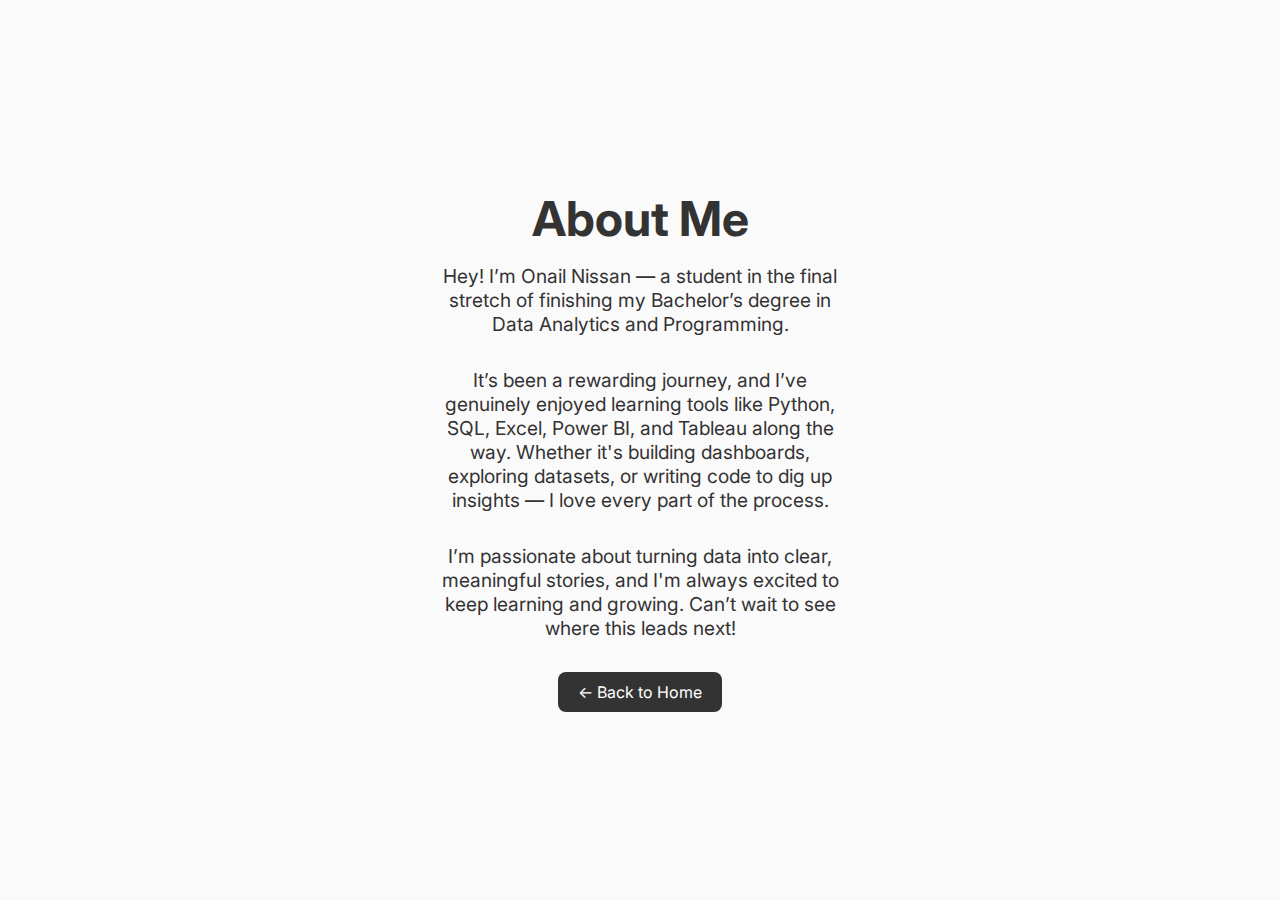
==== about.html @ 7ad42d69 "Update about.html" ====
<!DOCTYPE html>
<html lang="en">
<head>
  <meta charset="UTF-8" />
  <meta name="viewport" content="width=device-width, initial-scale=1.0" />
  <title>About Me | Onail Nissan</title>
  <link rel="stylesheet" href="style.css" />
  <link href="https://fonts.googleapis.com/css2?family=Inter:wght@400;700&display=swap" rel="stylesheet">
</head>
<body>
  <div class="container">
    <h1>About Me</h1>
    <p>Hey! I’m Onail Nissan — a student in the final stretch of finishing my Bachelor’s degree in Data Analytics and Programming.</p>
    <p>It’s been a rewarding journey, and I’ve genuinely enjoyed learning tools like Python, SQL, Excel, Power BI, and Tableau along the way. Whether it's building dashboards, exploring datasets, or writing code to dig up insights — I love every part of the process.</p>
    <p>I’m passionate about turning data into clear, meaningful stories, and I'm always excited to keep learning and growing. Can’t wait to see where this leads next!</p>
    <div class="links">
      <a href="index.html">← Back to Home</a>
    </div>
  </div>
</body>
</html>
---- style.css ----
/* Reset + Base */
* {
  box-sizing: border-box;
  margin: 0;
  padding: 0;
}

body {
  font-family: 'Inter', sans-serif;
  background: #fafafa;
  color: #333;
  height: 100vh;
  display: flex;
  align-items: center;
  justify-content: center;
}

/* Homepage container */
.container {
  text-align: center;
  max-width: 500px;
  padding: 40px;
}

/* Title & subtitle */
h1 {
  font-size: 3rem;
  font-weight: 700;
}

p {
  font-size: 1.2rem;
  margin: 1rem 0 2rem;
}

/* Link styles */
.links a {
  display: inline-block;
  margin: 0 10px;
  text-decoration: none;
  font-size: 1rem;
  padding: 10px 20px;
  border-radius: 8px;
  transition: all 0.3s ease;
  background: #333;
  color: #fff;
}

.links a:hover {
  background: #555;
}

/* About page (optional, won't affect homepage) */
.container.about {
  margin-top: 60px;
  text-align: center;
  max-width: 700px;
  padding: 40px;
  margin-left: auto;
  margin-right: auto;
}

.container.about p {
  font-size: 1.1rem;
  line-height: 1.6;
  margin: 1rem 0;
  color: #444;
}

.back-link {
  display: inline-block;
  margin-top: 2rem;
  font-size: 1rem;
  text-decoration: none;
  color: #5c3aff;
  border-bottom: 1px solid transparent;
  transition: all 0.2s ease-in-out;
}

.back-link:hover {
  border-color: #5c3aff;
  color: #3a24d1;
}
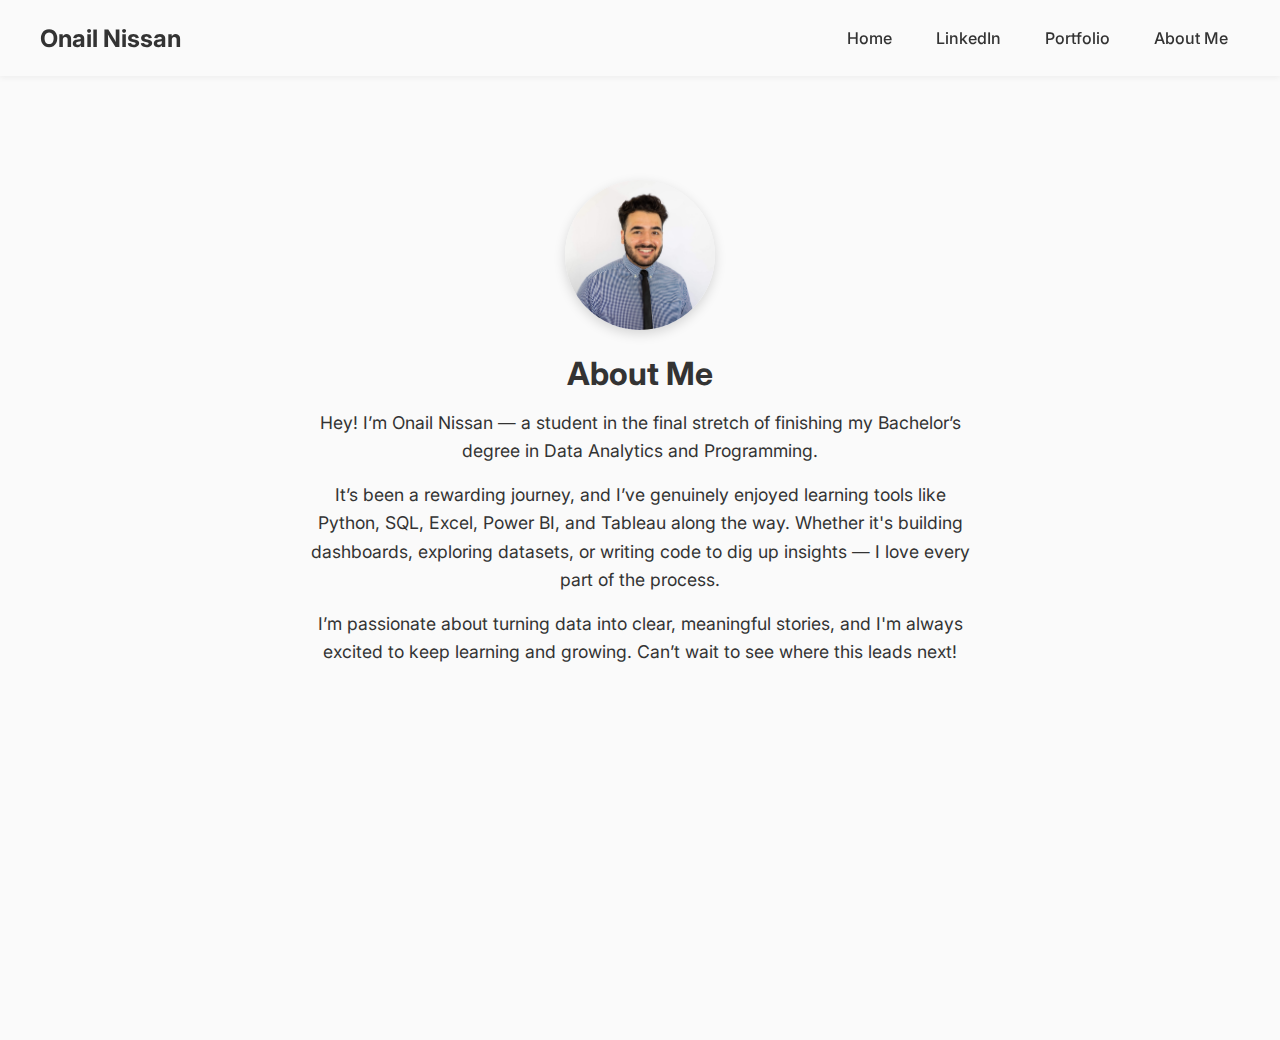
==== commit 2abccd54: "Update about.html" ====
--- a/about.html
+++ b/about.html
@@ -7,15 +7,31 @@
   <link rel="stylesheet" href="style.css" />
   <link href="https://fonts.googleapis.com/css2?family=Inter:wght@400;700&display=swap" rel="stylesheet">
 </head>
-<body>
-  <div class="container">
-    <h1>About Me</h1>
-    <p>Hey! I’m Onail Nissan — a student in the final stretch of finishing my Bachelor’s degree in Data Analytics and Programming.</p>
-    <p>It’s been a rewarding journey, and I’ve genuinely enjoyed learning tools like Python, SQL, Excel, Power BI, and Tableau along the way. Whether it's building dashboards, exploring datasets, or writing code to dig up insights — I love every part of the process.</p>
-    <p>I’m passionate about turning data into clear, meaningful stories, and I'm always excited to keep learning and growing. Can’t wait to see where this leads next!</p>
-    <div class="links">
-      <a href="index.html">← Back to Home</a>
-    </div>
+<body style="background: #fafafa; color: #333; font-family: 'Inter', sans-serif;">
+  <header class="navbar">
+    <a href="index.html" class="logo">Onail Nissan</a>
+    <nav class="nav-links">
+      <a href="home.html">Home</a>
+      <a href="https://www.linkedin.com/in/onailnissan/" target="_blank">LinkedIn</a>
+      <a href="portfolio.html">Portfolio</a>
+      <a href="about.html">About Me</a>
+    </nav>
+  </header>
+
+  <div style="max-width: 700px; margin: 140px auto 0 auto; text-align: center; padding: 40px 20px;">
+    <img src="profile.jpg" alt="Photo of Onail Nissan" style="width: 150px; height: 150px; object-fit: cover; border-radius: 50%; box-shadow: 0 4px 12px rgba(0,0,0,0.15); margin-bottom: 20px;" />
+
+    <h1 style="font-size: 2rem; font-weight: 700; margin-bottom: 1rem;">About Me</h1>
+
+    <p style="font-size: 1.1rem; line-height: 1.6; margin-bottom: 1rem;">
+      Hey! I’m Onail Nissan — a student in the final stretch of finishing my Bachelor’s degree in Data Analytics and Programming.
+    </p>
+    <p style="font-size: 1.1rem; line-height: 1.6; margin-bottom: 1rem;">
+      It’s been a rewarding journey, and I’ve genuinely enjoyed learning tools like Python, SQL, Excel, Power BI, and Tableau along the way. Whether it's building dashboards, exploring datasets, or writing code to dig up insights — I love every part of the process.
+    </p>
+    <p style="font-size: 1.1rem; line-height: 1.6; margin-bottom: 2rem;">
+      I’m passionate about turning data into clear, meaningful stories, and I'm always excited to keep learning and growing. Can’t wait to see where this leads next!
+    </p>
   </div>
 </body>
 </html>
--- a/style.css
+++ b/style.css
@@ -9,75 +9,115 @@
   font-family: 'Inter', sans-serif;
   background: #fafafa;
   color: #333;
-  height: 100vh;
-  display: flex;
-  align-items: center;
-  justify-content: center;
+  min-height: 100vh;
 }
 
-/* Homepage container */
+/* NAVBAR */
+.navbar {
+  position: fixed;
+  top: 0;
+  left: 0;
+  width: 100%;
+  padding: 20px 40px;
+  display: flex;
+  justify-content: space-between;
+  align-items: center;
+  background-color: #fafafa;
+  box-shadow: 0 2px 6px rgba(0, 0, 0, 0.05);
+  z-index: 10;
+}
+
+.logo {
+  font-size: 1.5rem;
+  font-weight: bold;
+  color: #333;
+  text-decoration: none;
+}
+
+.nav-links {
+  display: flex;
+  gap: 20px;
+}
+
+.nav-links a {
+  text-decoration: none;
+  color: #333;
+  font-weight: 500;
+  padding: 8px 12px;
+  border-radius: 6px;
+  transition: background 0.2s;
+}
+
+.nav-links a:hover {
+  background-color: #e0e0e0;
+}
+
+/* MAIN CONTENT CONTAINER */
 .container {
   text-align: center;
-  max-width: 500px;
+  max-width: 600px;
+  padding: 40px;
+  margin: 140px auto 0 auto;
+}
+
+/* Home welcome styles */
+/* Home content formatting */
+.home-container {
+  text-align: center;
+  margin-top: 140px;
   padding: 40px;
 }
 
-/* Title & subtitle */
-h1 {
-  font-size: 3rem;
-  font-weight: 700;
+.home-container h1 {
+  font-size: 2.5rem;
+  margin-bottom: 1rem;
 }
 
-p {
+.home-container p {
   font-size: 1.2rem;
-  margin: 1rem 0 2rem;
+  color: #444;
+  margin: 1rem 0;
+  line-height: 1.6;
 }
 
-/* Link styles */
+
+/* Profile photo */
+.profile-photo {
+  width: 140px;
+  height: 140px;
+  object-fit: cover;
+  border-radius: 50%;
+  margin-bottom: 20px;
+  box-shadow: 0 4px 12px rgba(0, 0, 0, 0.15);
+}
+
+/* Link Buttons (below profile/title) */
+.links {
+  display: flex;
+  flex-direction: column;
+  align-items: center;
+  gap: 15px;
+  margin-top: 20px;
+}
+
 .links a {
   display: inline-block;
-  margin: 0 10px;
   text-decoration: none;
   font-size: 1rem;
   padding: 10px 20px;
   border-radius: 8px;
-  transition: all 0.3s ease;
   background: #333;
   color: #fff;
+  transition: background 0.3s ease;
 }
 
 .links a:hover {
   background: #555;
 }
 
-/* About page (optional, won't affect homepage) */
-.container.about {
-  margin-top: 60px;
-  text-align: center;
-  max-width: 700px;
-  padding: 40px;
-  margin-left: auto;
-  margin-right: auto;
+/* Optional: make links horizontal on desktop */
+@media (min-width: 600px) {
+  .links {
+    flex-direction: row;
+  }
 }
-
-.container.about p {
-  font-size: 1.1rem;
-  line-height: 1.6;
-  margin: 1rem 0;
-  color: #444;
-}
-
-.back-link {
-  display: inline-block;
-  margin-top: 2rem;
-  font-size: 1rem;
-  text-decoration: none;
-  color: #5c3aff;
-  border-bottom: 1px solid transparent;
-  transition: all 0.2s ease-in-out;
-}
-
-.back-link:hover {
-  border-color: #5c3aff;
-  color: #3a24d1;
-}
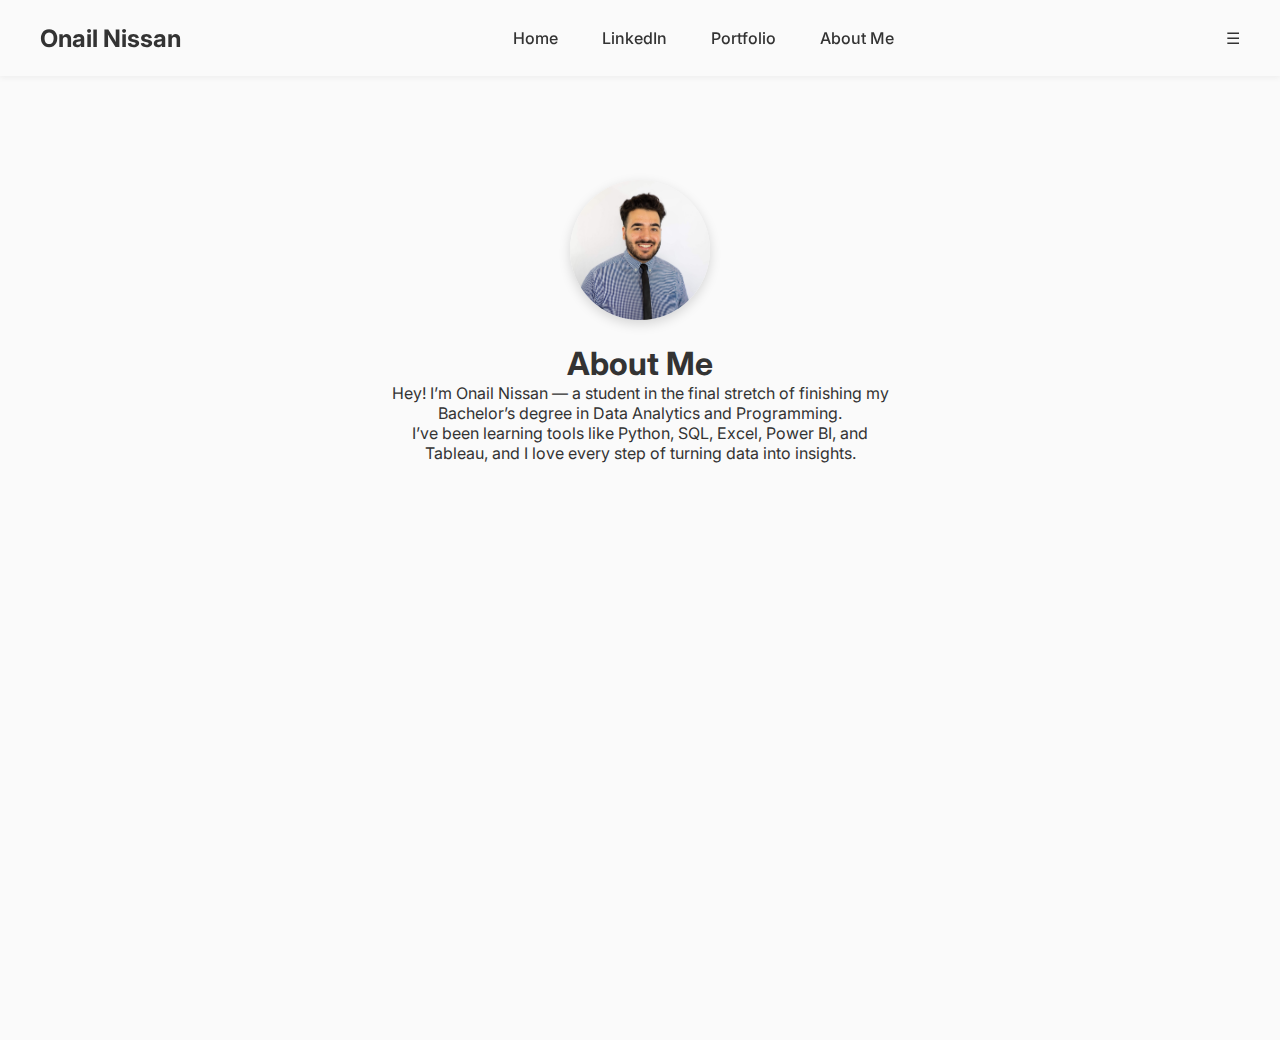
==== commit d8740867: "Update about.html" ====
--- a/about.html
+++ b/about.html
@@ -7,31 +7,29 @@
   <link rel="stylesheet" href="style.css" />
   <link href="https://fonts.googleapis.com/css2?family=Inter:wght@400;700&display=swap" rel="stylesheet">
 </head>
-<body style="background: #fafafa; color: #333; font-family: 'Inter', sans-serif;">
+<body>
   <header class="navbar">
     <a href="index.html" class="logo">Onail Nissan</a>
-    <nav class="nav-links">
+    <nav class="nav-links" id="navLinks">
       <a href="home.html">Home</a>
       <a href="https://www.linkedin.com/in/onailnissan/" target="_blank">LinkedIn</a>
       <a href="portfolio.html">Portfolio</a>
       <a href="about.html">About Me</a>
     </nav>
+    <a class="icon" onclick="toggleNav()">☰</a>
   </header>
 
-  <div style="max-width: 700px; margin: 140px auto 0 auto; text-align: center; padding: 40px 20px;">
-    <img src="profile.jpg" alt="Photo of Onail Nissan" style="width: 150px; height: 150px; object-fit: cover; border-radius: 50%; box-shadow: 0 4px 12px rgba(0,0,0,0.15); margin-bottom: 20px;" />
+  <div class="container">
+    <img src="profile.jpg" alt="Onail Nissan" class="profile-photo" />
+    <h1>About Me</h1>
+    <p>Hey! I’m Onail Nissan — a student in the final stretch of finishing my Bachelor’s degree in Data Analytics and Programming.</p>
+    <p>I’ve been learning tools like Python, SQL, Excel, Power BI, and Tableau, and I love every step of turning data into insights.</p>
+  </div>
 
-    <h1 style="font-size: 2rem; font-weight: 700; margin-bottom: 1rem;">About Me</h1>
-
-    <p style="font-size: 1.1rem; line-height: 1.6; margin-bottom: 1rem;">
-      Hey! I’m Onail Nissan — a student in the final stretch of finishing my Bachelor’s degree in Data Analytics and Programming.
-    </p>
-    <p style="font-size: 1.1rem; line-height: 1.6; margin-bottom: 1rem;">
-      It’s been a rewarding journey, and I’ve genuinely enjoyed learning tools like Python, SQL, Excel, Power BI, and Tableau along the way. Whether it's building dashboards, exploring datasets, or writing code to dig up insights — I love every part of the process.
-    </p>
-    <p style="font-size: 1.1rem; line-height: 1.6; margin-bottom: 2rem;">
-      I’m passionate about turning data into clear, meaningful stories, and I'm always excited to keep learning and growing. Can’t wait to see where this leads next!
-    </p>
-  </div>
+  <script>
+    function toggleNav() {
+      document.getElementById("navLinks").classList.toggle("responsive");
+    }
+  </script>
 </body>
 </html>
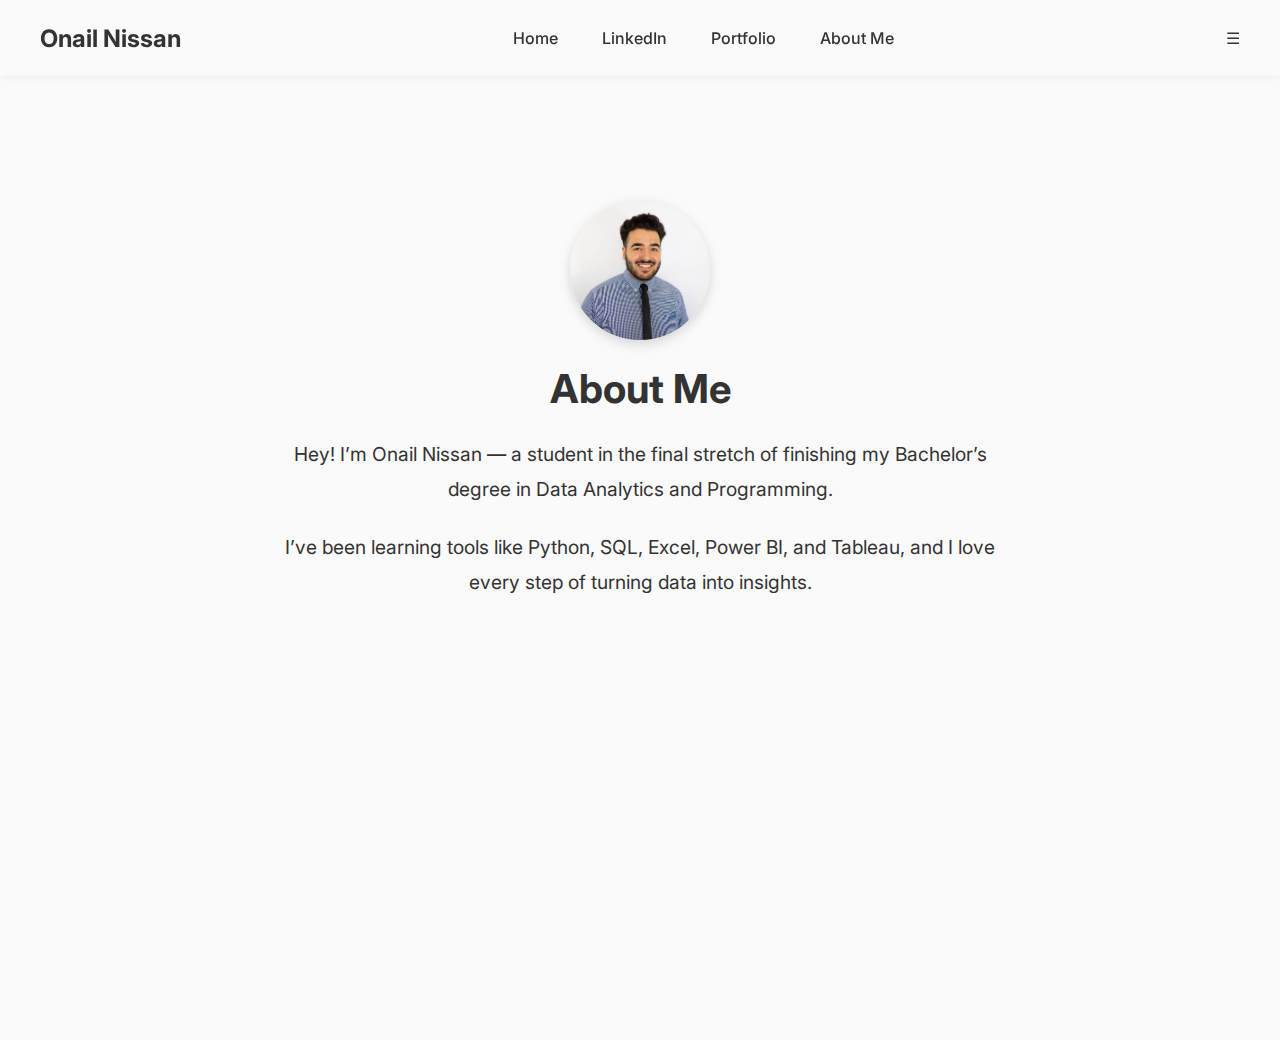
==== commit d309633e: "Update about.html" ====
--- a/about.html
+++ b/about.html
@@ -19,12 +19,17 @@
     <a class="icon" onclick="toggleNav()">☰</a>
   </header>
 
-  <div class="container">
-    <img src="profile.jpg" alt="Onail Nissan" class="profile-photo" />
-    <h1>About Me</h1>
-    <p>Hey! I’m Onail Nissan — a student in the final stretch of finishing my Bachelor’s degree in Data Analytics and Programming.</p>
-    <p>I’ve been learning tools like Python, SQL, Excel, Power BI, and Tableau, and I love every step of turning data into insights.</p>
+  <div class="container" style="max-width: 800px; padding: 60px 30px; margin-top: 140px; text-align: center;">
+  <img src="profile.jpg" alt="Onail Nissan" class="profile-photo" />
+  <h1 style="font-size: 2.5rem; margin-bottom: 1.5rem;">About Me</h1>
+  <p style="font-size: 1.2rem; line-height: 1.8; margin-bottom: 1.5rem;">
+    Hey! I’m Onail Nissan — a student in the final stretch of finishing my Bachelor’s degree in Data Analytics and Programming.
+  </p>
+  <p style="font-size: 1.2rem; line-height: 1.8;">
+    I’ve been learning tools like Python, SQL, Excel, Power BI, and Tableau, and I love every step of turning data into insights.
+  </p>
   </div>
+
 
   <script>
     function toggleNav() {
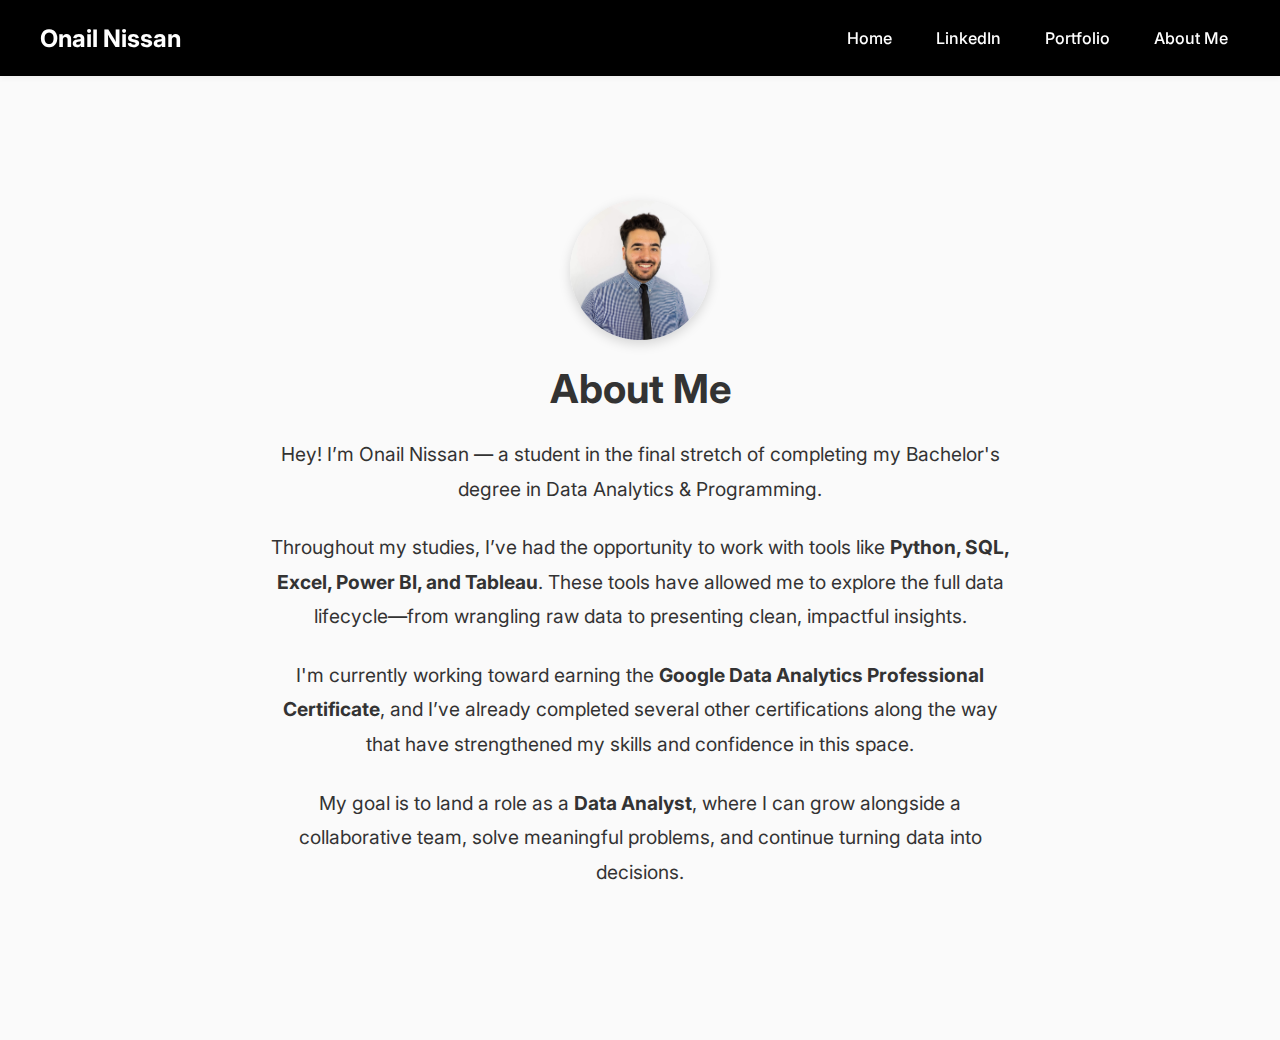
==== commit 963f1462: "Update about.html" ====
--- a/about.html
+++ b/about.html
@@ -21,13 +21,24 @@
 
   <div class="container" style="max-width: 800px; padding: 60px 30px; margin-top: 140px; text-align: center;">
   <img src="profile.jpg" alt="Onail Nissan" class="profile-photo" />
-  <h1 style="font-size: 2.5rem; margin-bottom: 1.5rem;">About Me</h1>
-  <p style="font-size: 1.2rem; line-height: 1.8; margin-bottom: 1.5rem;">
-    Hey! I’m Onail Nissan — a student in the final stretch of finishing my Bachelor’s degree in Data Analytics and Programming.
-  </p>
-  <p style="font-size: 1.2rem; line-height: 1.8;">
-    I’ve been learning tools like Python, SQL, Excel, Power BI, and Tableau, and I love every step of turning data into insights.
-  </p>
+<h1 style="font-size: 2.5rem; margin-bottom: 1.5rem;">About Me</h1>
+
+<p style="font-size: 1.2rem; line-height: 1.8; margin-bottom: 1.5rem;">
+  Hey! I’m Onail Nissan — a student in the final stretch of completing my Bachelor's degree in Data Analytics & Programming.
+</p>
+
+<p style="font-size: 1.2rem; line-height: 1.8; margin-bottom: 1.5rem;">
+  Throughout my studies, I’ve had the opportunity to work with tools like <strong>Python, SQL, Excel, Power BI, and Tableau</strong>. These tools have allowed me to explore the full data lifecycle—from wrangling raw data to presenting clean, impactful insights.
+</p>
+
+<p style="font-size: 1.2rem; line-height: 1.8; margin-bottom: 1.5rem;">
+  I'm currently working toward earning the <strong>Google Data Analytics Professional Certificate</strong>, and I’ve already completed several other certifications along the way that have strengthened my skills and confidence in this space.
+</p>
+
+<p style="font-size: 1.2rem; line-height: 1.8; margin-bottom: 1.5rem;">
+  My goal is to land a role as a <strong>Data Analyst</strong>, where I can grow alongside a collaborative team, solve meaningful problems, and continue turning data into decisions.
+</p>
+
   </div>
 
 
--- a/style.css
+++ b/style.css
@@ -1,4 +1,4 @@
-/* Reset + Base */
+/* Reset and Base */
 * {
   box-sizing: border-box;
   margin: 0;
@@ -22,7 +22,7 @@
   display: flex;
   justify-content: space-between;
   align-items: center;
-  background-color: #fafafa;
+  background-color: #000000; /* changed from #fafafa to black */
   box-shadow: 0 2px 6px rgba(0, 0, 0, 0.05);
   z-index: 10;
 }
@@ -30,7 +30,7 @@
 .logo {
   font-size: 1.5rem;
   font-weight: bold;
-  color: #333;
+  color: #ffffff; /* changed from #333 to white */
   text-decoration: none;
 }
 
@@ -41,7 +41,7 @@
 
 .nav-links a {
   text-decoration: none;
-  color: #333;
+  color: #ffffff; /* changed from #333 to white */
   font-weight: 500;
   padding: 8px 12px;
   border-radius: 6px;
@@ -49,37 +49,46 @@
 }
 
 .nav-links a:hover {
-  background-color: #e0e0e0;
+  background-color: #1a1a1a; /* changed from #e0e0e0 to dark hover */
 }
 
-/* MAIN CONTENT CONTAINER */
-.container {
-  text-align: center;
-  max-width: 600px;
-  padding: 40px;
-  margin: 140px auto 0 auto;
+/* Responsive nav */
+.icon {
+  display: none;
+  font-size: 24px;
+  cursor: pointer;
 }
 
-/* Home welcome styles */
-/* Home content formatting */
-.home-container {
-  text-align: center;
-  margin-top: 140px;
-  padding: 40px;
+@media screen and (max-width: 600px) {
+  .nav-links {
+    display: none;
+    flex-direction: column;
+    background-color: #000000; /* changed from #fafafa to black */
+    position: absolute;
+    top: 60px;
+    right: 0;
+    width: 100%;
+    padding: 20px 0;
+  }
+
+  .nav-links.responsive {
+    display: flex;
+  }
+
+  .icon {
+    display: block;
+  }
 }
 
-.home-container h1 {
-  font-size: 2.5rem;
-  margin-bottom: 1rem;
+/* Page container */
+.container {
+  margin-top: 140px;
+  max-width: 700px;
+  padding: 40px 20px;
+  text-align: center;
+  margin-left: auto;
+  margin-right: auto;
 }
-
-.home-container p {
-  font-size: 1.2rem;
-  color: #444;
-  margin: 1rem 0;
-  line-height: 1.6;
-}
-
 
 /* Profile photo */
 .profile-photo {
@@ -90,34 +99,3 @@
   margin-bottom: 20px;
   box-shadow: 0 4px 12px rgba(0, 0, 0, 0.15);
 }
-
-/* Link Buttons (below profile/title) */
-.links {
-  display: flex;
-  flex-direction: column;
-  align-items: center;
-  gap: 15px;
-  margin-top: 20px;
-}
-
-.links a {
-  display: inline-block;
-  text-decoration: none;
-  font-size: 1rem;
-  padding: 10px 20px;
-  border-radius: 8px;
-  background: #333;
-  color: #fff;
-  transition: background 0.3s ease;
-}
-
-.links a:hover {
-  background: #555;
-}
-
-/* Optional: make links horizontal on desktop */
-@media (min-width: 600px) {
-  .links {
-    flex-direction: row;
-  }
-}
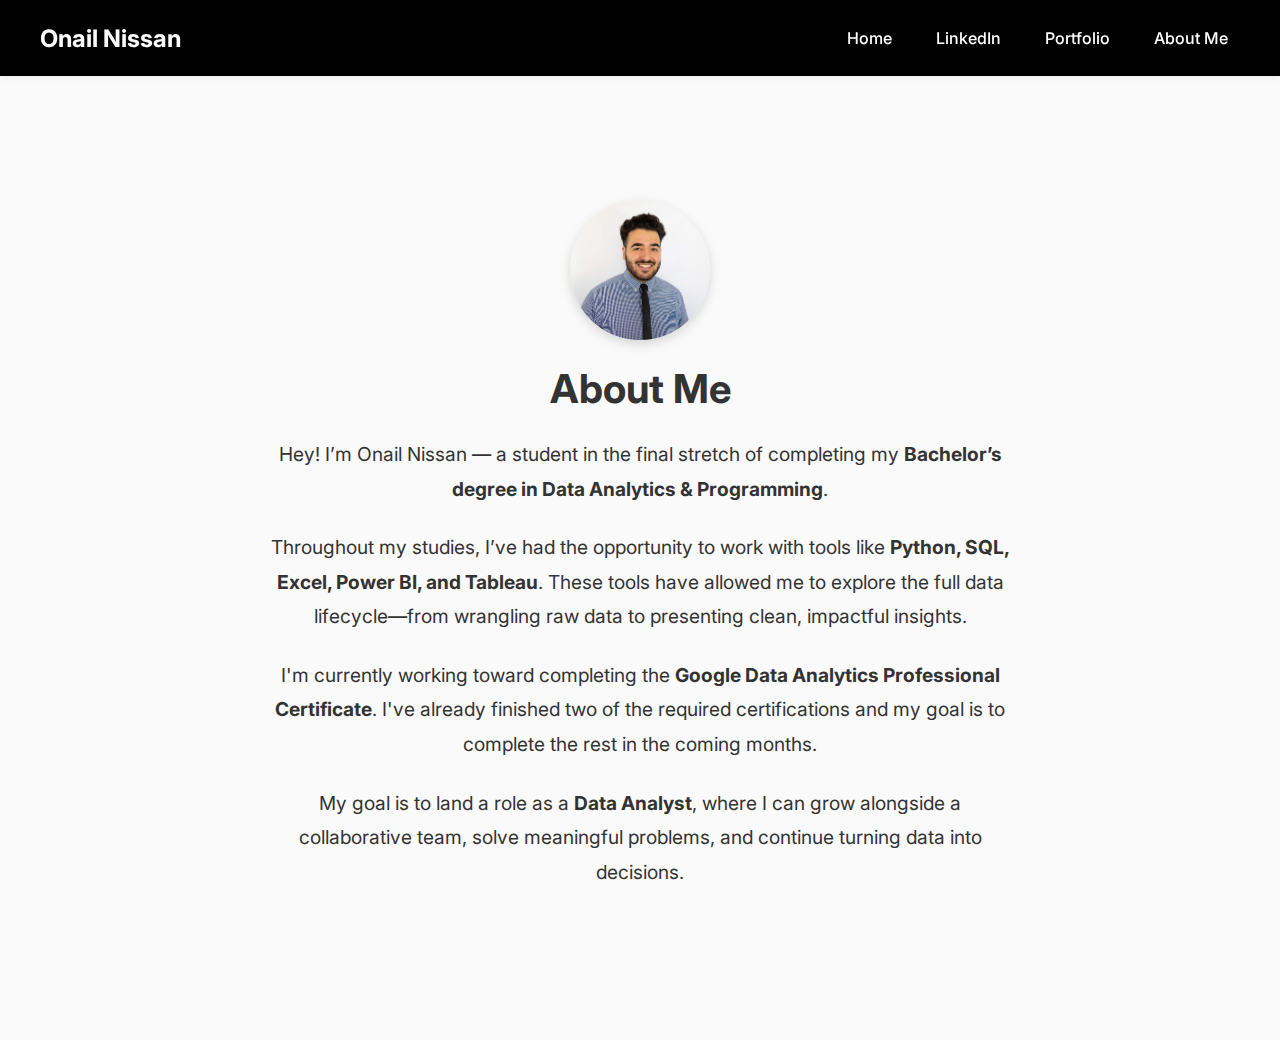
==== commit c0f111db: "Update about.html" ====
--- a/about.html
+++ b/about.html
@@ -24,7 +24,7 @@
 <h1 style="font-size: 2.5rem; margin-bottom: 1.5rem;">About Me</h1>
 
 <p style="font-size: 1.2rem; line-height: 1.8; margin-bottom: 1.5rem;">
-  Hey! I’m Onail Nissan — a student in the final stretch of completing my Bachelor's degree in Data Analytics & Programming.
+  Hey! I’m Onail Nissan — a student in the final stretch of completing my <strong>Bachelor’s degree in Data Analytics & Programming</strong>.
 </p>
 
 <p style="font-size: 1.2rem; line-height: 1.8; margin-bottom: 1.5rem;">
@@ -32,12 +32,13 @@
 </p>
 
 <p style="font-size: 1.2rem; line-height: 1.8; margin-bottom: 1.5rem;">
-  I'm currently working toward earning the <strong>Google Data Analytics Professional Certificate</strong>, and I’ve already completed several other certifications along the way that have strengthened my skills and confidence in this space.
+  I'm currently working toward completing the <strong>Google Data Analytics Professional Certificate</strong>. I've already finished two of the required certifications and my goal is to complete the rest in the coming months.
 </p>
 
 <p style="font-size: 1.2rem; line-height: 1.8; margin-bottom: 1.5rem;">
   My goal is to land a role as a <strong>Data Analyst</strong>, where I can grow alongside a collaborative team, solve meaningful problems, and continue turning data into decisions.
 </p>
+
 
   </div>
 
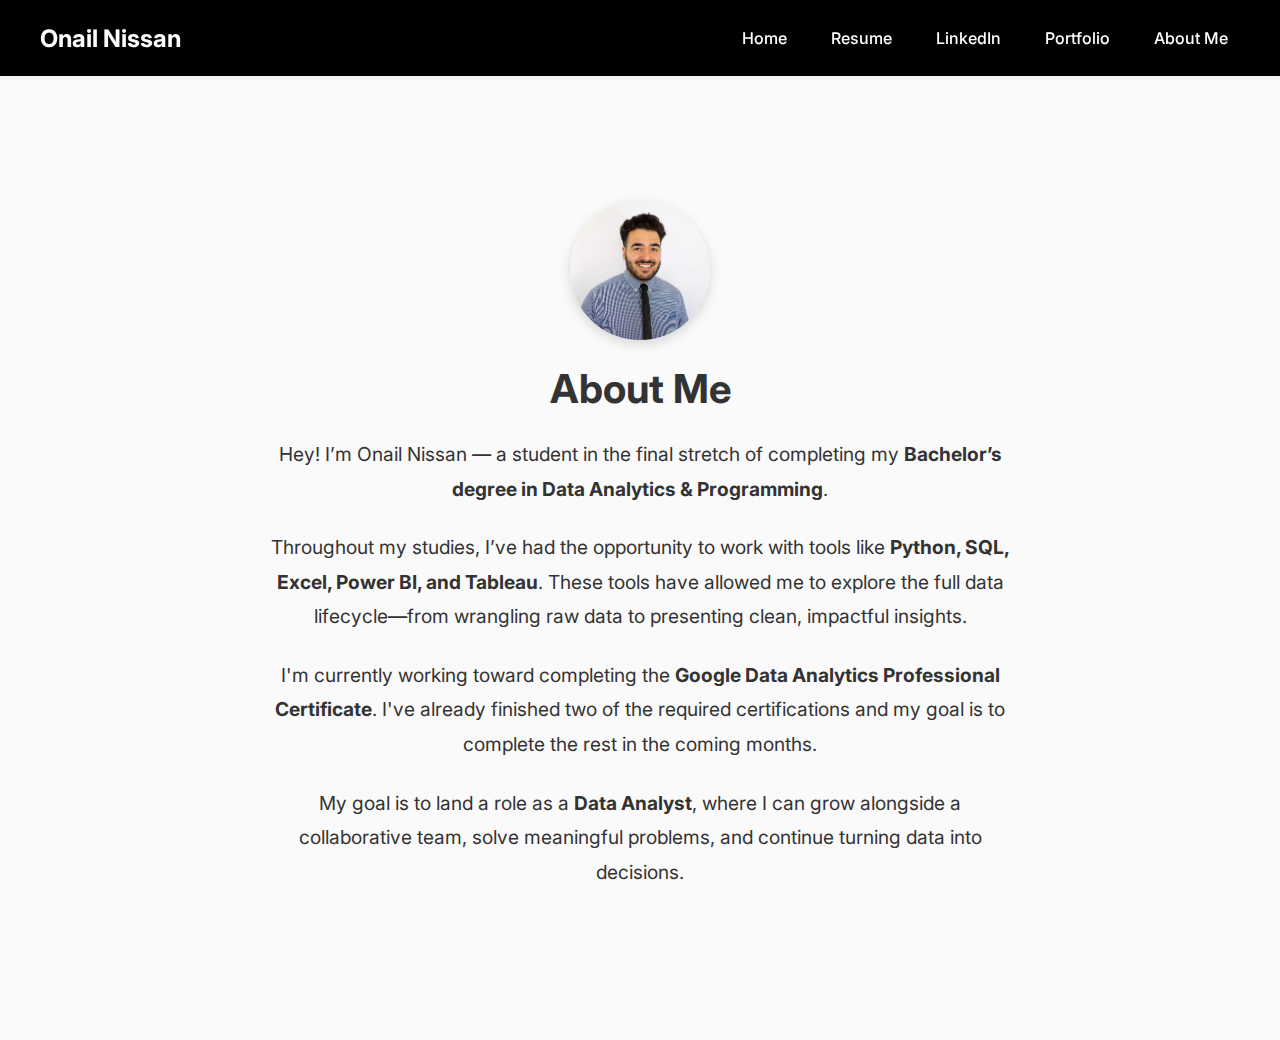
==== commit ab4dfec3: "Update about.html" ====
--- a/about.html
+++ b/about.html
@@ -12,6 +12,7 @@
     <a href="index.html" class="logo">Onail Nissan</a>
     <nav class="nav-links" id="navLinks">
       <a href="home.html">Home</a>
+      <a href="resume.html">Resume</a>
       <a href="https://www.linkedin.com/in/onailnissan/" target="_blank">LinkedIn</a>
       <a href="portfolio.html">Portfolio</a>
       <a href="about.html">About Me</a>
